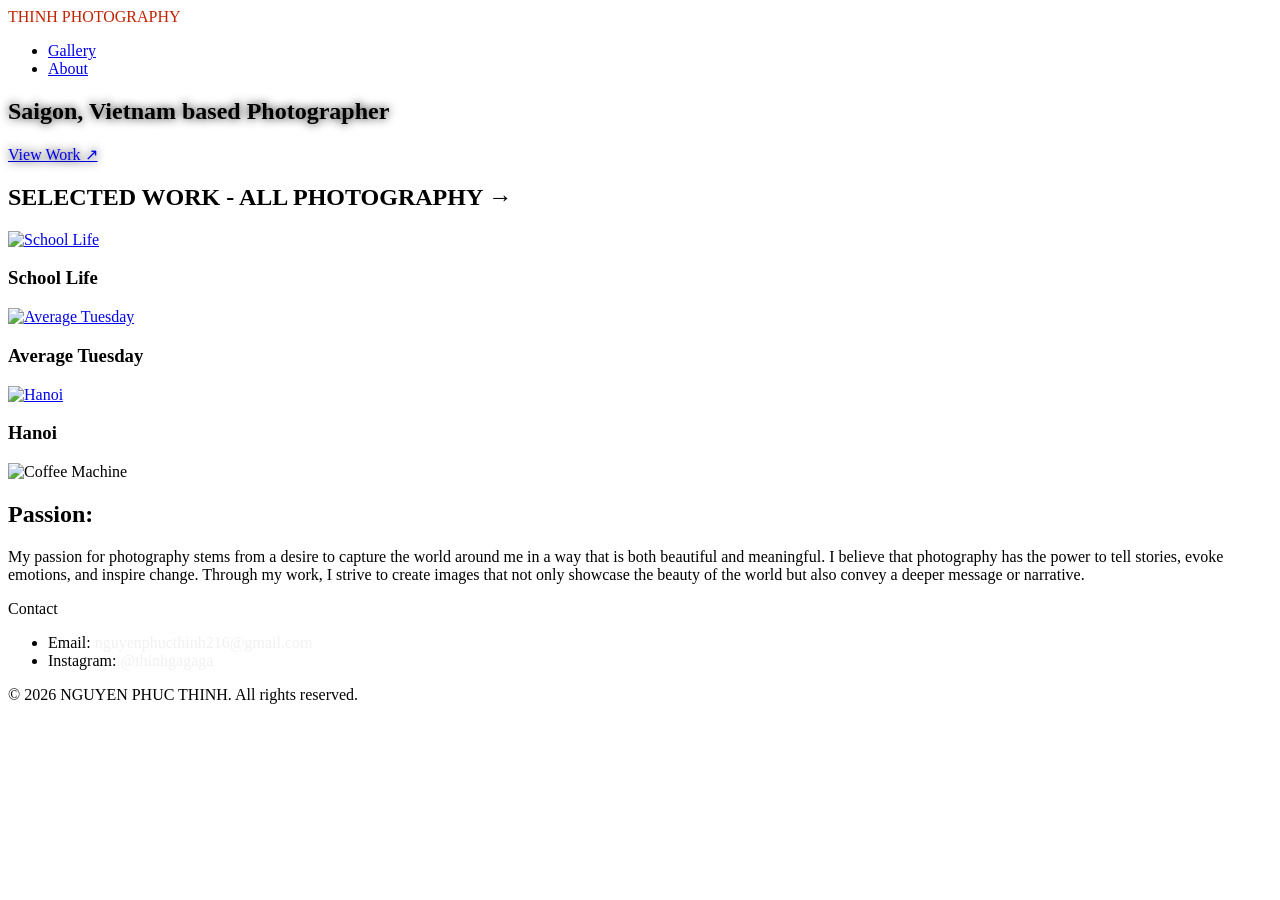
==== index.html @ 2c729d9d "Add files via upload" ====
<!DOCTYPE html>
<html lang="en">
<head>
    <meta charset="UTF-8">
    <meta name="viewport" content="width=device-width, initial-scale=1.0">
    <title>Thinh Photography</title>
    <link rel="stylesheet" href="css/styles.css">
    <script src="js/script.js" defer></script>
</head>
<body>
    <header>
        <nav class="navigation">
            <div class="nav-group">
                <div class="logo">
                    <a href="index.html" style="text-decoration: none; color: #c22303;">THINH PHOTOGRAPHY</a>
                </div>
                <ul class="nav-links">
                    <li><a href="#gallery">Gallery</a></li>
                    <li><a href="Aboutpage.html">About</a></li>
                </ul>
            </div>
        </nav>
    </header>

    <main>
        <section class="hero">
            <div class="hero-text">
                <h2 class="font-based" style="text-shadow: 0 0 10px #141414;">Saigon, Vietnam based Photographer</h2>
                <a href="bigGallery.html" style="text-shadow: 0 0 10px #141414; font-family: Georgia, 'Times New Roman', serif;">View Work ↗</a>
            </div>
        </section>

        <section class="gallery" id="gallery">
            <h2><span style="font-family: Georgia, 'Times New Roman', serif;">SELECTED WORK</span> - <a href="bigGallery.html" style="text-decoration: none; color: black;">ALL PHOTOGRAPHY →</a></h2>
            <div class="gallery-grid">
                <article class="photo">
                    <a href="gallery/SchoolLife.html">
                        <img src="https://res.cloudinary.com/wkyre0aj/image/upload/v1788440986/DSC00094.webp" alt="School Life">
                    </a>
                    <h3>School Life</h3>
                </article>
                <article class="photo">
                    <a href="gallery/averageTuesday.html">
                        <img src="https://res.cloudinary.com/wkyre0aj/image/upload/v1788441205/DSC01322.webp" alt="Average Tuesday">
                    </a>
                    <h3>Average Tuesday</h3>
                </article>
                <article class="photo">
                    <a href="gallery/Hanoi.html">
                        <img src="https://res.cloudinary.com/wkyre0aj/image/upload/v1788440863/DSC07206.webp" alt="Hanoi">
                    </a>
                    <h3>Hanoi</h3>
                </article>
            </div>
        </section>

        <section class="passion">
            <div class="passion-image">
                <img src="https://res.cloudinary.com/wkyre0aj/image/upload/v1788510136/DSC07136coffee.webp" alt="Coffee Machine">
            </div>
            <div class="passion-content">
                <h1 style="font-weight: bold;">Passion:</h1>
                <p>
                    My passion for photography stems from a desire to capture the world around me in a way that is both beautiful and meaningful. I believe that photography has the power to tell stories, evoke emotions, and inspire change. Through my work, I strive to create images that not only showcase the beauty of the world but also convey a deeper message or narrative.
                </p>
            </div>
        </section>

        <footer class="footer site-bar">
            <div class="footer-content">
                <p class="footer-heading">Contact</p>
                <ul class="footer-links">
                    <li>Email: <a href="mailto:nguyenphucthinh216@gmail.com" style="text-decoration: none; color: #f1f1f1;">nguyenphucthinh216@gmail.com</a></li>
                    <li>Instagram: <a href="https://www.instagram.com/thinhgagaga" target="_blank" rel="noopener noreferrer" style="text-decoration: none; color: #f1f1f1;">@thinhgagaga</a></li>
                </ul>
                <p class="footer-copy">&copy; 2026 NGUYEN PHUC THINH. All rights reserved.</p>
            </div>
        </footer>
    </main>
</body>
</html>
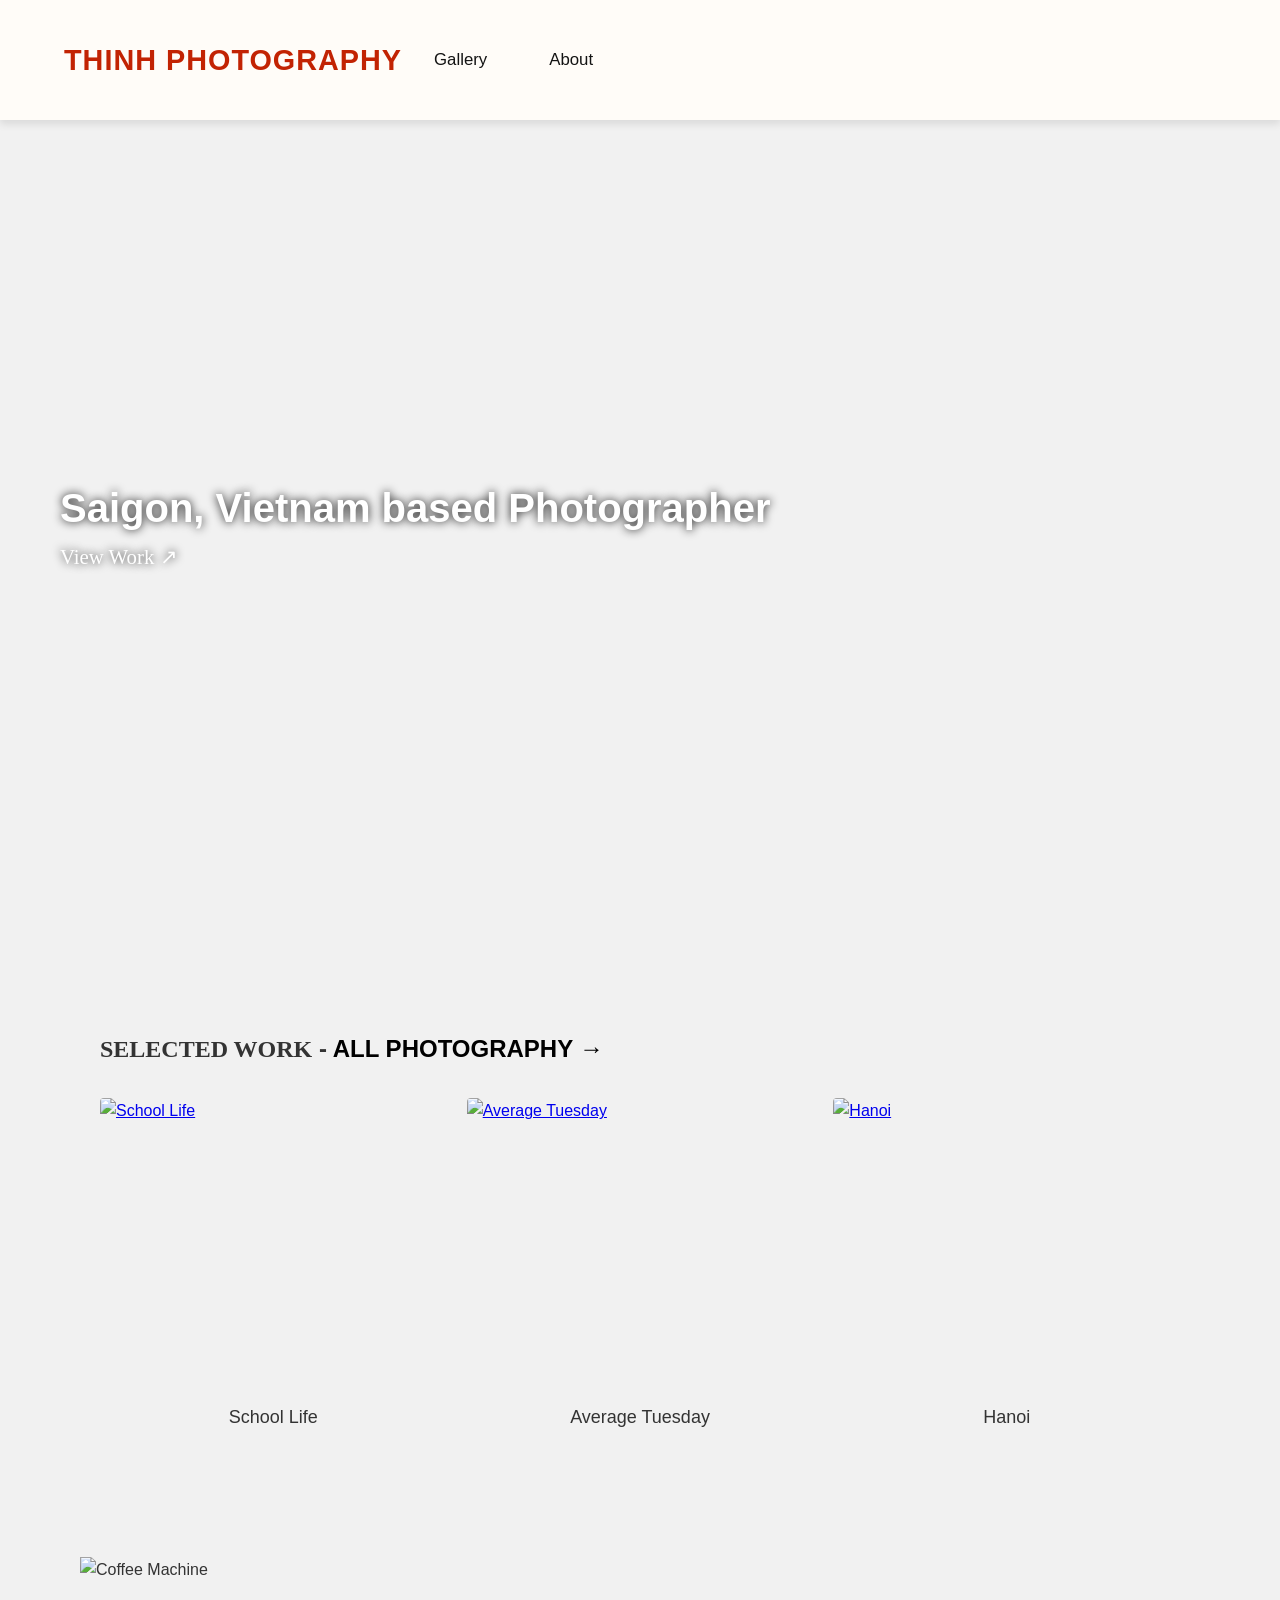
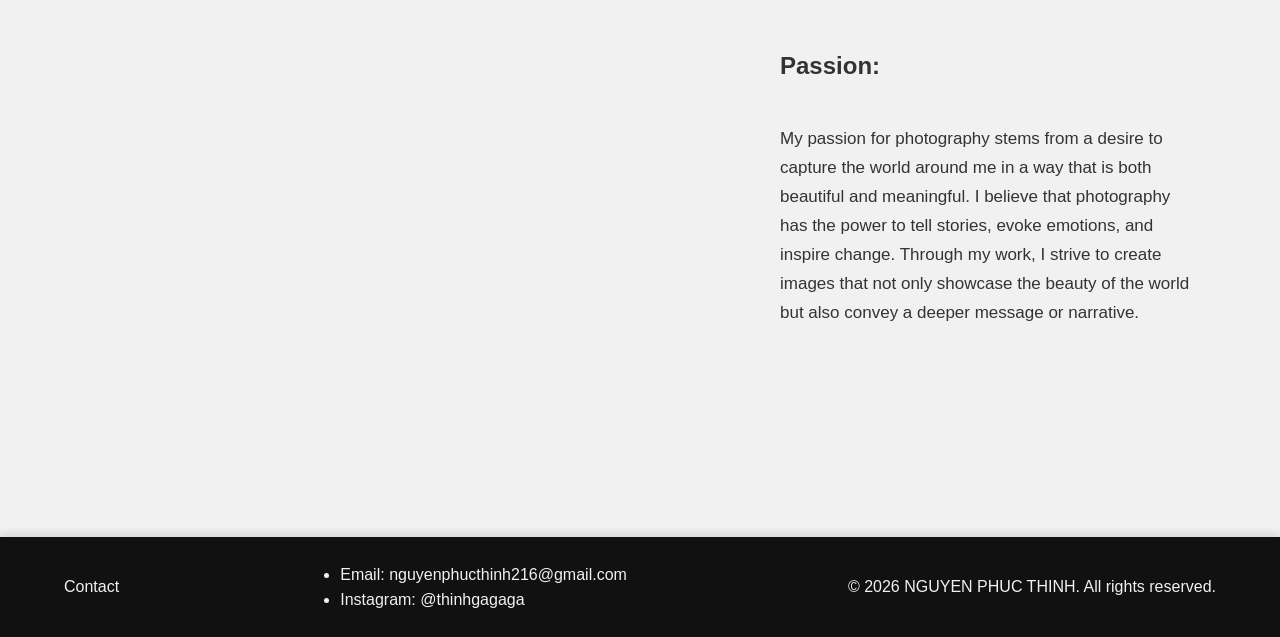
==== commit 08349cf7: "Fix stylesheet link path in index.html" ====
--- a/index.html
+++ b/index.html
@@ -4,7 +4,7 @@
     <meta charset="UTF-8">
     <meta name="viewport" content="width=device-width, initial-scale=1.0">
     <title>Thinh Photography</title>
-    <link rel="stylesheet" href="css/styles.css">
+    <link rel="stylesheet" href="/styles.css">
     <script src="js/script.js" defer></script>
 </head>
 <body>
@@ -78,4 +78,4 @@
         </footer>
     </main>
 </body>
-</html>+</html>
--- a/styles.css
+++ b/styles.css
@@ -0,0 +1,680 @@
+* {
+    margin: 0;
+    padding: 0;
+    box-sizing: border-box;
+}
+
+body {
+    font-family: 'FOT-Chiaro Std', sans-serif;
+    background-color: 	#f1f1f1;
+    color: #333;
+    line-height: 1.6;
+    min-height: 100vh;
+}
+
+nav {
+    width: 100%;
+    background-color: #fffcf8;
+    color: #fff;
+    padding: 1rem 5%;
+    box-shadow: 0 4px 8px rgba(0, 0, 0, 0.1);
+    backdrop-filter: blur(20px);
+    height: 120px;
+
+    display: flex;
+    justify-content: space-between;
+    align-items: center;
+}
+
+.nav-group {
+    display: flex;
+    align-items: center;
+    gap: 2rem;
+
+}
+
+.logo {
+    font-size: 1.8rem;
+    font-weight: 700;
+    color: #c22303;
+    text-decoration: none;
+    letter-spacing: 1px; 
+    margin-right: auto;
+}
+
+.nav-links {
+    display: flex;
+    gap: 2rem;
+    list-style: none;
+}
+
+.nav-links li a {
+    color: #141414;
+    text-decoration: none;
+    font-weight: 500;
+    position: relative;
+    font-size: 1.05rem; 
+    transition: color 0.3s ease, text-shadow 0.3s ease;
+    margin-right: 30px;
+}
+
+.nav-links li a:hover {
+    border-bottom: 2px solid #141414;
+}
+
+
+/* Footer Styles */
+.footer-content {
+    width: 100%;
+    background-color: #111111;
+    color: #f1f1f1;
+    padding: 1rem 5%;
+    box-shadow: 0 -4px 8px rgba(0, 0, 0, 0.1);
+    backdrop-filter: blur(20px);
+    height: 100px;
+
+    display: flex;
+    justify-content: space-between;
+    align-items: center;
+}
+
+.main-content {
+    padding: 2rem 5%;
+    width: 100%;
+    height: auto;
+    image-rendering: optimizeQuality;
+    
+}
+
+.logo a {
+    text-decoration: none;
+    color: #222;
+}
+
+/* Hero Section Styles */
+.hero {
+    height: 90vh;
+    width: 100%;
+    background-image: url("https://res.cloudinary.com/wkyre0aj/image/upload/v1788441114/DSC01050.webp");
+    background-size: cover;
+    background-position: center;
+
+    display: flex;
+    align-items: center;
+
+    padding-left: 60px;
+}
+
+.hero-text {
+    color: white;
+}
+
+.hero-text h1 {
+    font-size: 4rem;
+    margin-bottom: 20px;
+}
+
+.hero-text a:hover {
+    border-bottom: 2px solid white;
+}
+
+.hero-text a {
+    color: white;
+    text-decoration: none;
+    font-size: 1.3rem;
+}
+
+.font-based {
+    font-family: 'FOT-Chiaro Std', sans-serif;
+    font-size: 2.5rem;
+}
+
+
+/* Gallery Section Styles */
+.gallery {
+    padding: 100px;
+}
+
+.gallery h2 {
+    margin-bottom: 30px;
+}
+
+.gallery-grid {
+    display: flex;
+    gap: 20px;
+}
+
+.photo {
+    flex: 1;
+}
+
+.photo img {
+    width: 100%;
+    height: 300px;
+    object-fit: cover;
+    transition: transform 0.3s ease;
+    display: block;
+    border-radius: 4px;
+}
+
+.photo img:hover {
+    transform: scale(1.05);
+}
+
+.photo h3 {
+    text-align: center;
+    margin-top: 5px;
+    font-size: 18px;
+    font-weight: 400;
+    margin-bottom: 30px;
+}
+
+/* About Section Styles */
+.about-container {
+    padding: 100px;
+    height: 80vh;
+    width: 100%;
+    background-color: #3d3939;
+}
+
+/* About page */
+.about-page {
+    background: #f1f1f1;
+    color: #1b1b1b;
+}
+
+.about-page .navigation {
+    background: #fffcf8;
+    box-shadow: none;
+    border-bottom: 1px solid #d5d0c6;
+}
+
+.about-page .nav-links li a,
+.about-page .logo a {
+    color: #1b1b1b;
+}
+
+.about-page .logo a {
+    color: #c22303;
+}
+
+.about-intro {
+    display: grid;
+    grid-template-columns: minmax(370px, 0.9fr) minmax(360px, 1.1fr);
+    gap: clamp(3.5rem, 7vw, 8rem);
+    align-items: center;
+    max-width: 1440px;
+    min-height: 680px;
+    margin: 0 auto;
+    padding: 8rem 8vw 9rem;
+}
+
+.eyebrow {
+    color: #c22303;
+    font-size: 0.72rem;
+    font-weight: 700;
+    letter-spacing: 0.16em;
+    line-height: 1.4;
+}
+
+.about-intro h1 {
+    max-width: 100%;
+    margin: 1.25rem 0 1.6rem;
+    font-family: Georgia, 'Times New Roman', serif;
+    font-size: clamp(3.2rem, 4.6vw, 5.5rem);
+    font-weight: 400;
+    letter-spacing: -0.04em;
+    line-height: 0.98;
+}
+
+.about-intro h1 span {
+    white-space: nowrap;
+}
+
+.about-lede {
+    max-width: 480px;
+    color: #5b5750;
+    font-size: 1.05rem;
+    line-height: 1.8;
+}
+
+.about-link,
+.contact-email {
+    display: inline-flex;
+    gap: 0.7rem;
+    align-items: center;
+    color: #1b1b1b;
+    font-weight: 700;
+    text-decoration: none;
+    border-bottom: 1px solid #1b1b1b;
+    padding: 0.85rem 0;
+    margin-top: 2.3rem;
+}
+
+.about-link span,
+.contact-email span {
+    color: #c22303;
+    font-size: 1.3rem;
+}
+
+.about-image { margin: 0; }
+
+.about-image img {
+    display: block;
+    width: 100%;
+    height: min(72vh, 720px);
+    object-fit: cover;
+    filter: saturate(0.82);
+}
+
+.about-image figcaption {
+    display: flex;
+    justify-content: flex-end;
+    color: #777168;
+    font-size: 0.7rem;
+    letter-spacing: 0.12em;
+    margin-top: 0.8rem;
+    text-transform: uppercase;
+}
+
+.about-story {
+    display: grid;
+    grid-template-columns: 0.3fr 1.15fr 0.75fr;
+    gap: clamp(2rem, 7vw, 8rem);
+    align-items: start;
+    padding: 7rem 7vw;
+    background: #1b1b1b;
+    color: #eeeae2;
+}
+
+.section-marker {
+    color: #e45735;
+    font-family: Georgia, 'Times New Roman', serif;
+    font-size: 4rem;
+    line-height: 0.8;
+    grid-column: 1;
+    grid-row: 1;
+}
+
+.about-story-media {
+    grid-column: 1;
+    grid-row: 2;
+}
+
+.about-story-copy {
+    grid-column: 2;
+    grid-row: 1 / span 2;
+}
+
+.about-story h2,
+.about-contact h2 {
+    max-width: 560px;
+    margin-bottom: 2rem;
+    font-family: Georgia, 'Times New Roman', serif;
+    font-size: clamp(2.4rem, 4vw, 4.5rem);
+    font-weight: 400;
+    letter-spacing: -0.03em;
+    line-height: 1;
+}
+
+.about-story p {
+    max-width: 570px;
+    color: #bdb8ad;
+    line-height: 1.85;
+    margin-bottom: 1.2rem;
+}
+
+.about-facts {
+    grid-column: 3;
+    grid-row: 1 / span 2;
+    border-top: 1px solid #56524c;
+}
+
+.about-facts div {
+    display: flex;
+    justify-content: space-between;
+    gap: 1rem;
+    border-bottom: 1px solid #56524c;
+    padding: 1rem 0;
+}
+
+.about-facts dt {
+    color: #a09a90;
+    font-size: 0.75rem;
+    text-transform: uppercase;
+}
+
+.about-facts dd {
+    color: #eeeae2;
+    font-size: 0.85rem;
+    text-align: right;
+}
+
+.about-contact {
+    padding: 8rem 7vw 9rem;
+    text-align: center;
+}
+
+.about-contact h2 {
+    max-width: none;
+    margin: 1.2rem 0 0;
+}
+
+.contact-email { font-size: clamp(1rem, 2vw, 1.5rem); }
+
+.about-page .footer-content { height: auto; min-height: 100px; }
+
+.about-page .footer-links a {
+    color: #f1f1f1;
+    text-decoration: none;
+}
+
+@media (max-width: 1050px) {
+    .about-intro {
+        display: flex;
+        flex-direction: column;
+        align-items: stretch;
+        min-height: 0;
+        padding: 6rem 8vw 7rem;
+    }
+
+    .about-intro-copy { max-width: 680px; }
+
+    .about-intro h1 {
+        max-width: 680px;
+        font-size: clamp(3.5rem, 8vw, 5.5rem);
+    }
+
+    .about-image img {
+        height: min(65vw, 620px);
+    }
+}
+
+@media (max-width: 800px) {
+    .about-page .navigation { height: auto; }
+    .about-page .nav-group {
+        width: 100%;
+        justify-content: space-between;
+        gap: 1rem;
+    }
+    .about-page .logo { font-size: 1.2rem; }
+    .about-page .nav-links {
+        gap: 0.8rem;
+        flex-wrap: wrap;
+        justify-content: flex-end;
+    }
+    .about-page .nav-links li a {
+        font-size: 0.78rem;
+        margin-right: 0;
+    }
+    .about-intro {
+        display: flex;
+        flex-direction: column;
+        align-items: stretch;
+        min-height: 0;
+        padding: 5rem 7vw 5.5rem;
+    }
+    .about-intro h1 { font-size: clamp(3.1rem, 14vw, 5rem); }
+    .about-image img {
+        height: 62vw;
+        max-height: 520px;
+    }
+    .about-story {
+        grid-template-columns: 1fr;
+        gap: 2rem;
+        padding: 5rem 7vw;
+    }
+    .section-marker,
+    .about-story-media,
+    .about-story-copy,
+    .about-facts {
+        grid-column: 1;
+        grid-row: auto;
+    }
+    .section-marker { font-size: 2.5rem; }
+    .about-contact { padding: 5.5rem 7vw 6rem; }
+    .about-page .footer-content {
+        display: block;
+        padding: 2rem 7vw;
+    }
+    .about-page .footer-links { margin: 1rem 0; }
+}
+
+/* Passion Section Styles */
+.passion {
+    display: flex;
+    align-items: center;
+    justify-content: center;
+
+    gap: 70px;
+
+    padding: 80px;
+
+    max-width: 1600px;
+    margin: auto;
+    margin-top: -85px;
+}
+
+.passion-image {
+    flex: 1.5;
+}
+
+.passion-image img {
+    width: 100%;
+    display: block;
+    height: 500px;
+    object-fit: cover;
+}
+
+.passion-content {
+    flex: 1;
+}
+
+.passion-content p {
+    margin: 40px 0;
+
+    font-size: 17px;
+    line-height: 1.7;
+    color: #333;
+}
+
+/* Masonry Gallery Styles */
+.masonry-gallery{
+    column-count: 4;
+    column-gap: 10px;
+
+    width: 95%;
+    margin: 50px auto;
+    margin-top: 50px;
+
+}
+
+.masonry-gallery img{
+    width: 100%;
+    display: block;
+
+    margin-bottom: 10px;
+
+    break-inside: avoid;
+
+    transition: .3s ease;
+    cursor: zoom-in;
+}
+
+.masonry-gallery img:hover{
+    transform: scale(1.01);
+    cursor: zoom-in;
+    box-shadow: 0 10px 20px rgba(0, 0, 0, 0.2);
+}
+
+/* Lightbox Styles */
+.lightbox {
+    display: none;
+    position: fixed;
+    inset: 0;
+    width: 100%;
+    height: 100%;
+    background-color: rgba(0, 0, 0, 0.92);
+    justify-content: center;
+    align-items: center;
+    z-index: 1000;
+    padding: 1.5rem;
+}
+
+.lightbox-content {
+    max-width: 90vw;
+    max-height: 85vh;
+    object-fit: contain;
+    border-radius: 6px;
+    box-shadow: 0 10px 30px rgba(0, 0, 0, 0.4);
+}
+
+.lightbox .close {
+    position: absolute;
+    top: 20px;
+    right: 30px;
+    color: white;
+    font-size: 32px;
+    cursor: pointer;
+    user-select: none;
+}
+
+.lightbox .prev,
+.lightbox .next {
+    position: absolute;
+    top: 50%;
+    transform: translateY(-50%);
+    color: white;
+    font-size: 32px;
+    cursor: pointer;
+    user-select: none;
+    padding: 0.5rem 0.75rem;
+}
+
+.lightbox .prev {
+    left: 20px;
+}
+
+.lightbox .next {
+    right: 20px;
+}
+
+/* Mobile-Friendly Styles */
+@media (max-width: 900px) {
+    nav {
+        height: auto;
+        padding: 1rem 5%;
+    }
+
+    .nav-group {
+        flex-direction: column;
+        align-items: flex-start;
+        gap: 1rem;
+        width: 100%;
+    }
+
+    .nav-links {
+        flex-wrap: wrap;
+        gap: 1rem;
+    }
+
+    .nav-links li a {
+        margin-right: 0;
+        font-size: 0.95rem;
+    }
+
+    .hero {
+        height: auto;
+        min-height: 70vh;
+        padding: 2rem 1.25rem;
+    }
+
+    .hero-text .font-based {
+        font-size: 2.5rem;
+    }
+
+    .gallery {
+        padding: 3rem 1.25rem;
+    }
+
+    .gallery-grid {
+        flex-direction: column;
+    }
+
+    .passion {
+        flex-direction: column;
+        padding: 3rem 1.25rem;
+        gap: 2rem;
+        margin-top: 0;
+    }
+
+    .passion-image img {
+        height: 320px;
+    }
+
+    .about-container {
+        padding: 3rem 1.25rem;
+        height: auto;
+    }
+
+    .masonry-gallery {
+        column-count: 2;
+    }
+
+    .footer-content {
+        height: auto;
+        padding: 1.25rem 5%;
+        flex-direction: column;
+        align-items: flex-start;
+        gap: 0.75rem;
+    }
+}
+
+@media (max-width: 480px) {
+    .logo {
+        font-size: 1.3rem;
+    }
+
+    .hero-text .font-based {
+        font-size: 2rem;
+    }
+
+    .hero-text a {
+        font-size: 1rem;
+    }
+
+    .gallery h2 {
+        font-size: 1.2rem;
+    }
+
+    .masonry-gallery {
+        column-count: 1;
+        width: 100%;
+    }
+
+    .lightbox {
+        padding: 1rem;
+    }
+
+    .lightbox-content {
+        max-width: 100%;
+        max-height: 78vh;
+    }
+
+    .lightbox .close {
+        top: 12px;
+        right: 14px;
+        font-size: 28px;
+    }
+
+    .lightbox .prev,
+    .lightbox .next {
+        font-size: 24px;
+        padding: 0.25rem 0.4rem;
+    }
+
+    .lightbox .caption {
+        bottom: 10px;
+        font-size: 0.85rem;
+    }
+}
